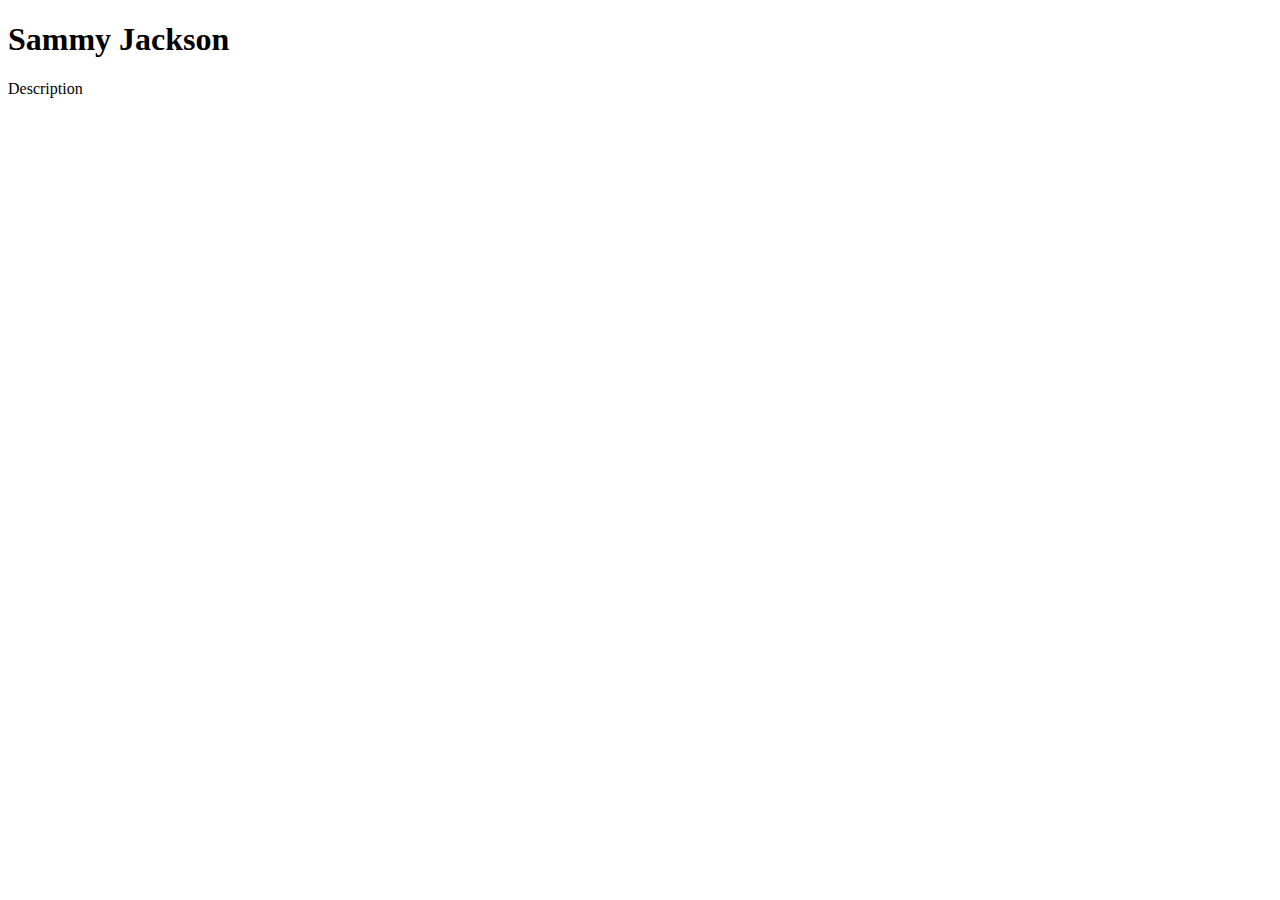
==== index.html @ c9e5ef68 "insert index" ====
<!DOCTYPE html>
<html lang="en">

	<head>
		<title>Sammy Jackson</title>
	</head>
	
	<body>
		<div class = "top header">
			<h1 id="TitleName">Sammy Jackson</h1>
		</div>
		
		<div class = "top description">
			<p>Description</p>
		</div>
	</body>
	
</html>
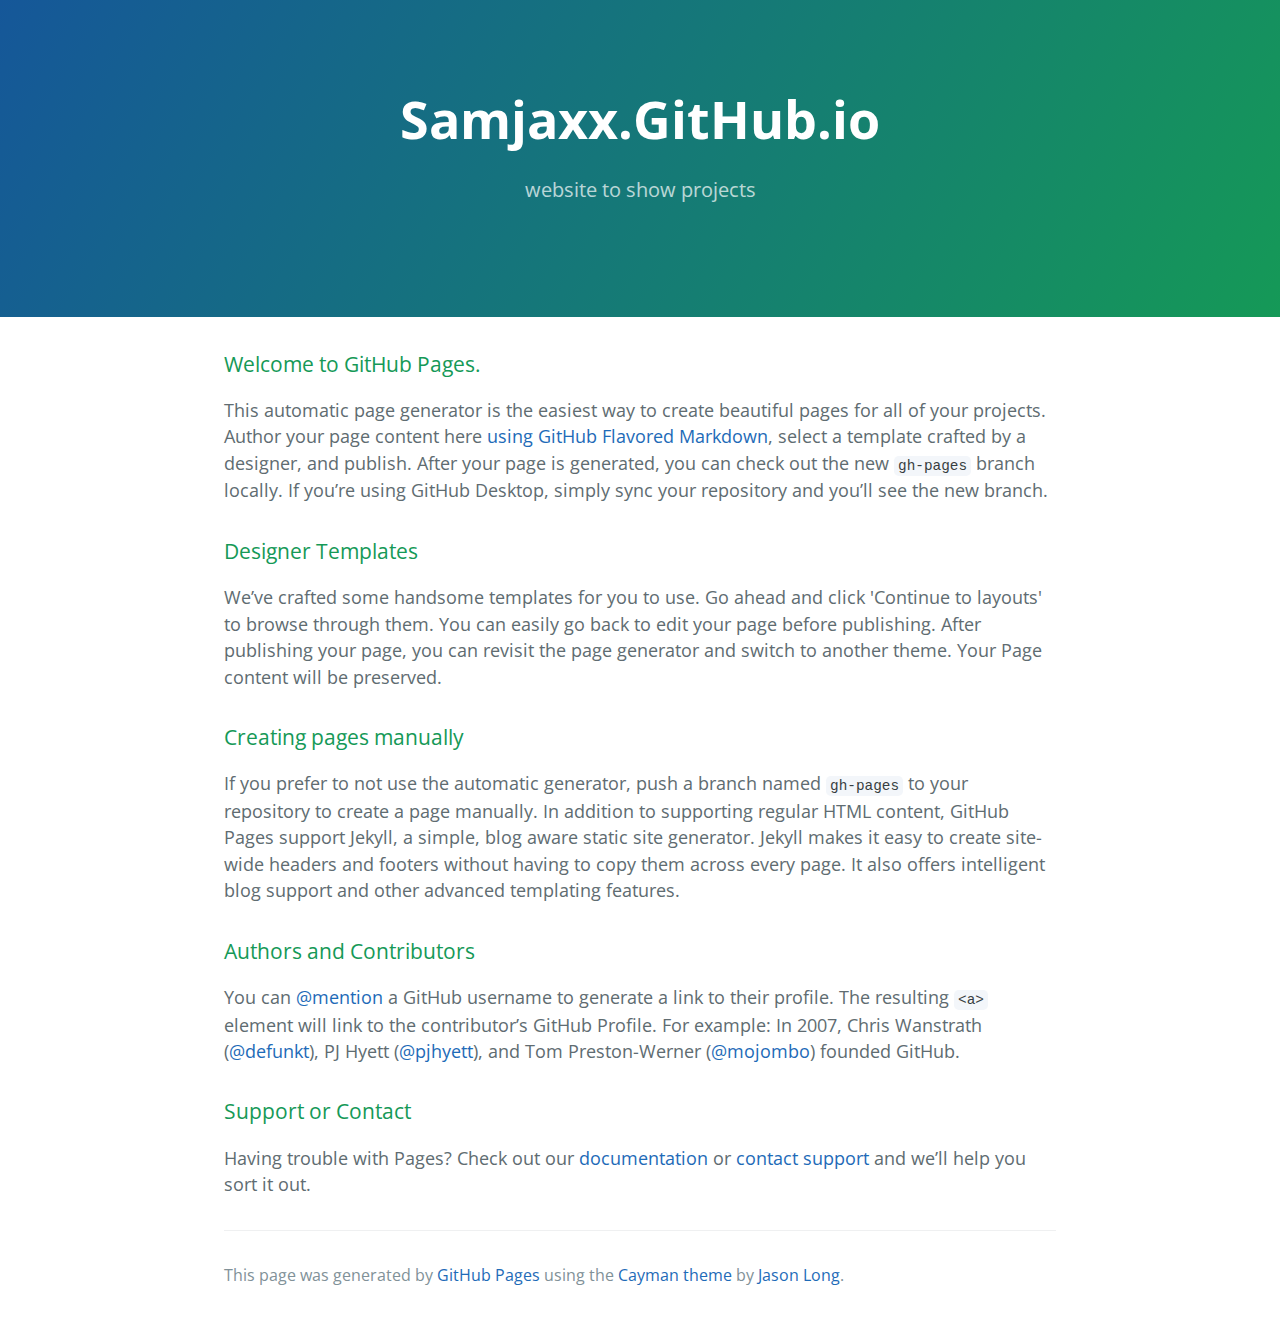
==== commit af7e8135: "Replace master branch with page content via GitHub" ====
--- a/index.html
+++ b/index.html
@@ -1,18 +1,53 @@
 <!DOCTYPE html>
-<html lang="en">
+<html lang="en-us">
+  <head>
+    <meta charset="UTF-8">
+    <title>Samjaxx.GitHub.io by samjaxx</title>
+    <meta name="viewport" content="width=device-width, initial-scale=1">
+    <link rel="stylesheet" type="text/css" href="stylesheets/normalize.css" media="screen">
+    <link href='https://fonts.googleapis.com/css?family=Open+Sans:400,700' rel='stylesheet' type='text/css'>
+    <link rel="stylesheet" type="text/css" href="stylesheets/stylesheet.css" media="screen">
+    <link rel="stylesheet" type="text/css" href="stylesheets/github-light.css" media="screen">
+  </head>
+  <body>
+    <section class="page-header">
+      <h1 class="project-name">Samjaxx.GitHub.io</h1>
+      <h2 class="project-tagline">website to show projects</h2>
+    </section>
 
-	<head>
-		<title>Sammy Jackson</title>
-	</head>
-	
-	<body>
-		<div class = "top header">
-			<h1 id="TitleName">Sammy Jackson</h1>
-		</div>
-		
-		<div class = "top description">
-			<p>Description</p>
-		</div>
-	</body>
-	
+    <section class="main-content">
+      <h3>
+<a id="welcome-to-github-pages" class="anchor" href="#welcome-to-github-pages" aria-hidden="true"><span class="octicon octicon-link"></span></a>Welcome to GitHub Pages.</h3>
+
+<p>This automatic page generator is the easiest way to create beautiful pages for all of your projects. Author your page content here <a href="https://guides.github.com/features/mastering-markdown/">using GitHub Flavored Markdown</a>, select a template crafted by a designer, and publish. After your page is generated, you can check out the new <code>gh-pages</code> branch locally. If you’re using GitHub Desktop, simply sync your repository and you’ll see the new branch.</p>
+
+<h3>
+<a id="designer-templates" class="anchor" href="#designer-templates" aria-hidden="true"><span class="octicon octicon-link"></span></a>Designer Templates</h3>
+
+<p>We’ve crafted some handsome templates for you to use. Go ahead and click 'Continue to layouts' to browse through them. You can easily go back to edit your page before publishing. After publishing your page, you can revisit the page generator and switch to another theme. Your Page content will be preserved.</p>
+
+<h3>
+<a id="creating-pages-manually" class="anchor" href="#creating-pages-manually" aria-hidden="true"><span class="octicon octicon-link"></span></a>Creating pages manually</h3>
+
+<p>If you prefer to not use the automatic generator, push a branch named <code>gh-pages</code> to your repository to create a page manually. In addition to supporting regular HTML content, GitHub Pages support Jekyll, a simple, blog aware static site generator. Jekyll makes it easy to create site-wide headers and footers without having to copy them across every page. It also offers intelligent blog support and other advanced templating features.</p>
+
+<h3>
+<a id="authors-and-contributors" class="anchor" href="#authors-and-contributors" aria-hidden="true"><span class="octicon octicon-link"></span></a>Authors and Contributors</h3>
+
+<p>You can <a href="https://github.com/blog/821" class="user-mention">@mention</a> a GitHub username to generate a link to their profile. The resulting <code>&lt;a&gt;</code> element will link to the contributor’s GitHub Profile. For example: In 2007, Chris Wanstrath (<a href="https://github.com/defunkt" class="user-mention">@defunkt</a>), PJ Hyett (<a href="https://github.com/pjhyett" class="user-mention">@pjhyett</a>), and Tom Preston-Werner (<a href="https://github.com/mojombo" class="user-mention">@mojombo</a>) founded GitHub.</p>
+
+<h3>
+<a id="support-or-contact" class="anchor" href="#support-or-contact" aria-hidden="true"><span class="octicon octicon-link"></span></a>Support or Contact</h3>
+
+<p>Having trouble with Pages? Check out our <a href="https://help.github.com/pages">documentation</a> or <a href="https://github.com/contact">contact support</a> and we’ll help you sort it out.</p>
+
+      <footer class="site-footer">
+
+        <span class="site-footer-credits">This page was generated by <a href="https://pages.github.com">GitHub Pages</a> using the <a href="https://github.com/jasonlong/cayman-theme">Cayman theme</a> by <a href="https://twitter.com/jasonlong">Jason Long</a>.</span>
+      </footer>
+
+    </section>
+
+  
+  </body>
 </html>
--- a/stylesheets/stylesheet.css
+++ b/stylesheets/stylesheet.css
@@ -0,0 +1,245 @@
+* {
+  box-sizing: border-box; }
+
+body {
+  padding: 0;
+  margin: 0;
+  font-family: "Open Sans", "Helvetica Neue", Helvetica, Arial, sans-serif;
+  font-size: 16px;
+  line-height: 1.5;
+  color: #606c71; }
+
+a {
+  color: #1e6bb8;
+  text-decoration: none; }
+  a:hover {
+    text-decoration: underline; }
+
+.btn {
+  display: inline-block;
+  margin-bottom: 1rem;
+  color: rgba(255, 255, 255, 0.7);
+  background-color: rgba(255, 255, 255, 0.08);
+  border-color: rgba(255, 255, 255, 0.2);
+  border-style: solid;
+  border-width: 1px;
+  border-radius: 0.3rem;
+  transition: color 0.2s, background-color 0.2s, border-color 0.2s; }
+  .btn + .btn {
+    margin-left: 1rem; }
+
+.btn:hover {
+  color: rgba(255, 255, 255, 0.8);
+  text-decoration: none;
+  background-color: rgba(255, 255, 255, 0.2);
+  border-color: rgba(255, 255, 255, 0.3); }
+
+@media screen and (min-width: 64em) {
+  .btn {
+    padding: 0.75rem 1rem; } }
+
+@media screen and (min-width: 42em) and (max-width: 64em) {
+  .btn {
+    padding: 0.6rem 0.9rem;
+    font-size: 0.9rem; } }
+
+@media screen and (max-width: 42em) {
+  .btn {
+    display: block;
+    width: 100%;
+    padding: 0.75rem;
+    font-size: 0.9rem; }
+    .btn + .btn {
+      margin-top: 1rem;
+      margin-left: 0; } }
+
+.page-header {
+  color: #fff;
+  text-align: center;
+  background-color: #159957;
+  background-image: linear-gradient(120deg, #155799, #159957); }
+
+@media screen and (min-width: 64em) {
+  .page-header {
+    padding: 5rem 6rem; } }
+
+@media screen and (min-width: 42em) and (max-width: 64em) {
+  .page-header {
+    padding: 3rem 4rem; } }
+
+@media screen and (max-width: 42em) {
+  .page-header {
+    padding: 2rem 1rem; } }
+
+.project-name {
+  margin-top: 0;
+  margin-bottom: 0.1rem; }
+
+@media screen and (min-width: 64em) {
+  .project-name {
+    font-size: 3.25rem; } }
+
+@media screen and (min-width: 42em) and (max-width: 64em) {
+  .project-name {
+    font-size: 2.25rem; } }
+
+@media screen and (max-width: 42em) {
+  .project-name {
+    font-size: 1.75rem; } }
+
+.project-tagline {
+  margin-bottom: 2rem;
+  font-weight: normal;
+  opacity: 0.7; }
+
+@media screen and (min-width: 64em) {
+  .project-tagline {
+    font-size: 1.25rem; } }
+
+@media screen and (min-width: 42em) and (max-width: 64em) {
+  .project-tagline {
+    font-size: 1.15rem; } }
+
+@media screen and (max-width: 42em) {
+  .project-tagline {
+    font-size: 1rem; } }
+
+.main-content :first-child {
+  margin-top: 0; }
+.main-content img {
+  max-width: 100%; }
+.main-content h1, .main-content h2, .main-content h3, .main-content h4, .main-content h5, .main-content h6 {
+  margin-top: 2rem;
+  margin-bottom: 1rem;
+  font-weight: normal;
+  color: #159957; }
+.main-content p {
+  margin-bottom: 1em; }
+.main-content code {
+  padding: 2px 4px;
+  font-family: Consolas, "Liberation Mono", Menlo, Courier, monospace;
+  font-size: 0.9rem;
+  color: #383e41;
+  background-color: #f3f6fa;
+  border-radius: 0.3rem; }
+.main-content pre {
+  padding: 0.8rem;
+  margin-top: 0;
+  margin-bottom: 1rem;
+  font: 1rem Consolas, "Liberation Mono", Menlo, Courier, monospace;
+  color: #567482;
+  word-wrap: normal;
+  background-color: #f3f6fa;
+  border: solid 1px #dce6f0;
+  border-radius: 0.3rem; }
+  .main-content pre > code {
+    padding: 0;
+    margin: 0;
+    font-size: 0.9rem;
+    color: #567482;
+    word-break: normal;
+    white-space: pre;
+    background: transparent;
+    border: 0; }
+.main-content .highlight {
+  margin-bottom: 1rem; }
+  .main-content .highlight pre {
+    margin-bottom: 0;
+    word-break: normal; }
+.main-content .highlight pre, .main-content pre {
+  padding: 0.8rem;
+  overflow: auto;
+  font-size: 0.9rem;
+  line-height: 1.45;
+  border-radius: 0.3rem; }
+.main-content pre code, .main-content pre tt {
+  display: inline;
+  max-width: initial;
+  padding: 0;
+  margin: 0;
+  overflow: initial;
+  line-height: inherit;
+  word-wrap: normal;
+  background-color: transparent;
+  border: 0; }
+  .main-content pre code:before, .main-content pre code:after, .main-content pre tt:before, .main-content pre tt:after {
+    content: normal; }
+.main-content ul, .main-content ol {
+  margin-top: 0; }
+.main-content blockquote {
+  padding: 0 1rem;
+  margin-left: 0;
+  color: #819198;
+  border-left: 0.3rem solid #dce6f0; }
+  .main-content blockquote > :first-child {
+    margin-top: 0; }
+  .main-content blockquote > :last-child {
+    margin-bottom: 0; }
+.main-content table {
+  display: block;
+  width: 100%;
+  overflow: auto;
+  word-break: normal;
+  word-break: keep-all; }
+  .main-content table th {
+    font-weight: bold; }
+  .main-content table th, .main-content table td {
+    padding: 0.5rem 1rem;
+    border: 1px solid #e9ebec; }
+.main-content dl {
+  padding: 0; }
+  .main-content dl dt {
+    padding: 0;
+    margin-top: 1rem;
+    font-size: 1rem;
+    font-weight: bold; }
+  .main-content dl dd {
+    padding: 0;
+    margin-bottom: 1rem; }
+.main-content hr {
+  height: 2px;
+  padding: 0;
+  margin: 1rem 0;
+  background-color: #eff0f1;
+  border: 0; }
+
+@media screen and (min-width: 64em) {
+  .main-content {
+    max-width: 64rem;
+    padding: 2rem 6rem;
+    margin: 0 auto;
+    font-size: 1.1rem; } }
+
+@media screen and (min-width: 42em) and (max-width: 64em) {
+  .main-content {
+    padding: 2rem 4rem;
+    font-size: 1.1rem; } }
+
+@media screen and (max-width: 42em) {
+  .main-content {
+    padding: 2rem 1rem;
+    font-size: 1rem; } }
+
+.site-footer {
+  padding-top: 2rem;
+  margin-top: 2rem;
+  border-top: solid 1px #eff0f1; }
+
+.site-footer-owner {
+  display: block;
+  font-weight: bold; }
+
+.site-footer-credits {
+  color: #819198; }
+
+@media screen and (min-width: 64em) {
+  .site-footer {
+    font-size: 1rem; } }
+
+@media screen and (min-width: 42em) and (max-width: 64em) {
+  .site-footer {
+    font-size: 1rem; } }
+
+@media screen and (max-width: 42em) {
+  .site-footer {
+    font-size: 0.9rem; } }
--- a/stylesheets/github-light.css
+++ b/stylesheets/github-light.css
@@ -0,0 +1,116 @@
+/*
+   Copyright 2014 GitHub Inc.
+
+   Licensed under the Apache License, Version 2.0 (the "License");
+   you may not use this file except in compliance with the License.
+   You may obtain a copy of the License at
+
+       http://www.apache.org/licenses/LICENSE-2.0
+
+   Unless required by applicable law or agreed to in writing, software
+   distributed under the License is distributed on an "AS IS" BASIS,
+   WITHOUT WARRANTIES OR CONDITIONS OF ANY KIND, either express or implied.
+   See the License for the specific language governing permissions and
+   limitations under the License.
+
+*/
+
+.pl-c /* comment */ {
+  color: #969896;
+}
+
+.pl-c1      /* constant, markup.raw, meta.diff.header, meta.module-reference, meta.property-name, support, support.constant, support.variable, variable.other.constant */,
+.pl-s .pl-v /* string variable */ {
+  color: #0086b3;
+}
+
+.pl-e  /* entity */,
+.pl-en /* entity.name */ {
+  color: #795da3;
+}
+
+.pl-s .pl-s1 /* string source */,
+.pl-smi      /* storage.modifier.import, storage.modifier.package, storage.type.java, variable.other, variable.parameter.function */ {
+  color: #333;
+}
+
+.pl-ent /* entity.name.tag */ {
+  color: #63a35c;
+}
+
+.pl-k /* keyword, storage, storage.type */ {
+  color: #a71d5d;
+}
+
+.pl-pds              /* punctuation.definition.string, string.regexp.character-class */,
+.pl-s                /* string */,
+.pl-s .pl-pse .pl-s1 /* string punctuation.section.embedded source */,
+.pl-sr               /* string.regexp */,
+.pl-sr .pl-cce       /* string.regexp constant.character.escape */,
+.pl-sr .pl-sra       /* string.regexp string.regexp.arbitrary-repitition */,
+.pl-sr .pl-sre       /* string.regexp source.ruby.embedded */ {
+  color: #183691;
+}
+
+.pl-v /* variable */ {
+  color: #ed6a43;
+}
+
+.pl-id /* invalid.deprecated */ {
+  color: #b52a1d;
+}
+
+.pl-ii /* invalid.illegal */ {
+  background-color: #b52a1d;
+  color: #f8f8f8;
+}
+
+.pl-sr .pl-cce /* string.regexp constant.character.escape */ {
+  color: #63a35c;
+  font-weight: bold;
+}
+
+.pl-ml /* markup.list */ {
+  color: #693a17;
+}
+
+.pl-mh        /* markup.heading */,
+.pl-mh .pl-en /* markup.heading entity.name */,
+.pl-ms        /* meta.separator */ {
+  color: #1d3e81;
+  font-weight: bold;
+}
+
+.pl-mq /* markup.quote */ {
+  color: #008080;
+}
+
+.pl-mi /* markup.italic */ {
+  color: #333;
+  font-style: italic;
+}
+
+.pl-mb /* markup.bold */ {
+  color: #333;
+  font-weight: bold;
+}
+
+.pl-md /* markup.deleted, meta.diff.header.from-file */ {
+  background-color: #ffecec;
+  color: #bd2c00;
+}
+
+.pl-mi1 /* markup.inserted, meta.diff.header.to-file */ {
+  background-color: #eaffea;
+  color: #55a532;
+}
+
+.pl-mdr /* meta.diff.range */ {
+  color: #795da3;
+  font-weight: bold;
+}
+
+.pl-mo /* meta.output */ {
+  color: #1d3e81;
+}
+
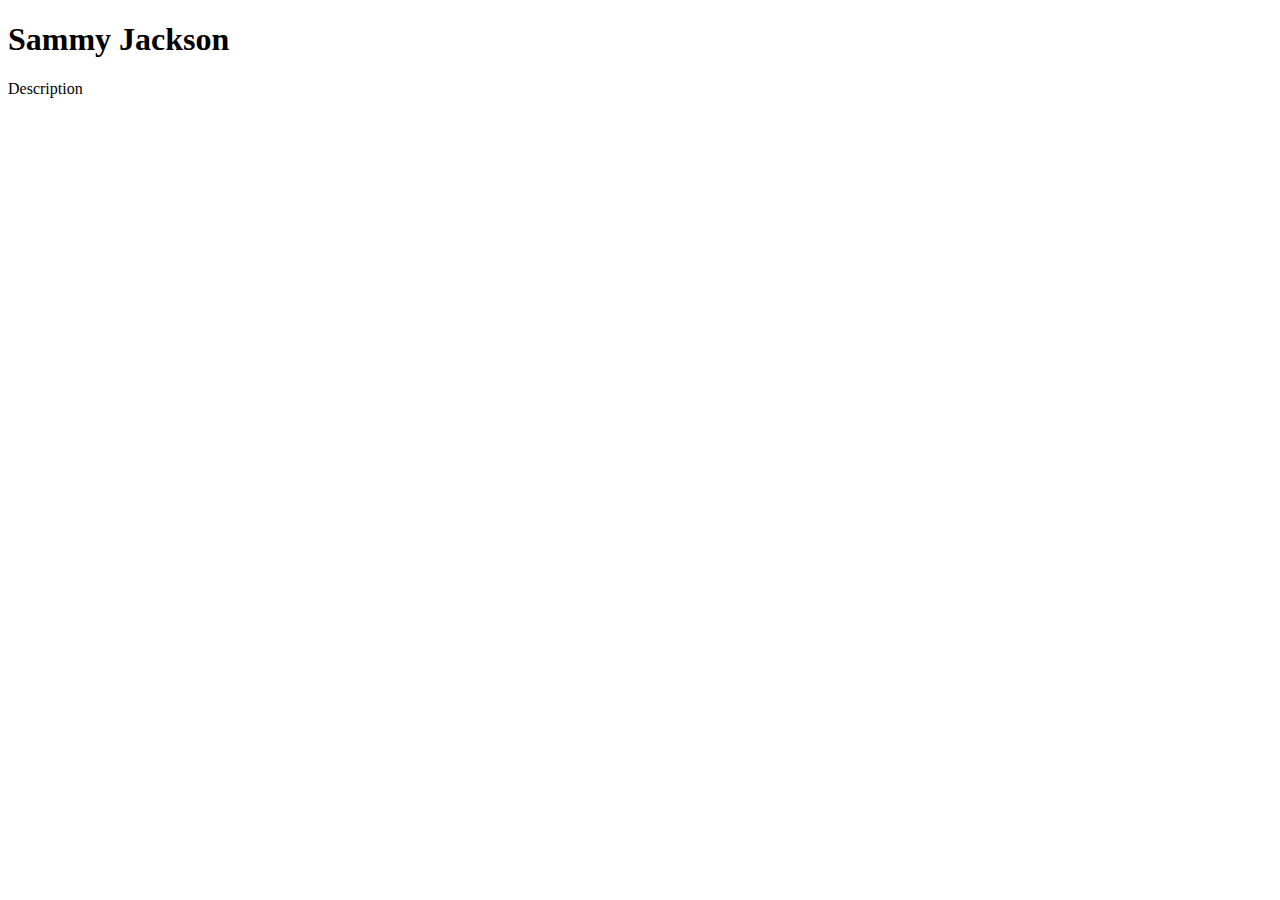
==== commit 4dc3743e: "ending tag" ====
--- a/index.html
+++ b/index.html
@@ -1,53 +1,17 @@
 <!DOCTYPE html>
-<html lang="en-us">
-  <head>
-    <meta charset="UTF-8">
-    <title>Samjaxx.GitHub.io by samjaxx</title>
-    <meta name="viewport" content="width=device-width, initial-scale=1">
-    <link rel="stylesheet" type="text/css" href="stylesheets/normalize.css" media="screen">
-    <link href='https://fonts.googleapis.com/css?family=Open+Sans:400,700' rel='stylesheet' type='text/css'>
-    <link rel="stylesheet" type="text/css" href="stylesheets/stylesheet.css" media="screen">
-    <link rel="stylesheet" type="text/css" href="stylesheets/github-light.css" media="screen">
-  </head>
-  <body>
-    <section class="page-header">
-      <h1 class="project-name">Samjaxx.GitHub.io</h1>
-      <h2 class="project-tagline">website to show projects</h2>
-    </section>
+<html lang="en">
 
-    <section class="main-content">
-      <h3>
-<a id="welcome-to-github-pages" class="anchor" href="#welcome-to-github-pages" aria-hidden="true"><span class="octicon octicon-link"></span></a>Welcome to GitHub Pages.</h3>
-
-<p>This automatic page generator is the easiest way to create beautiful pages for all of your projects. Author your page content here <a href="https://guides.github.com/features/mastering-markdown/">using GitHub Flavored Markdown</a>, select a template crafted by a designer, and publish. After your page is generated, you can check out the new <code>gh-pages</code> branch locally. If you’re using GitHub Desktop, simply sync your repository and you’ll see the new branch.</p>
-
-<h3>
-<a id="designer-templates" class="anchor" href="#designer-templates" aria-hidden="true"><span class="octicon octicon-link"></span></a>Designer Templates</h3>
-
-<p>We’ve crafted some handsome templates for you to use. Go ahead and click 'Continue to layouts' to browse through them. You can easily go back to edit your page before publishing. After publishing your page, you can revisit the page generator and switch to another theme. Your Page content will be preserved.</p>
-
-<h3>
-<a id="creating-pages-manually" class="anchor" href="#creating-pages-manually" aria-hidden="true"><span class="octicon octicon-link"></span></a>Creating pages manually</h3>
-
-<p>If you prefer to not use the automatic generator, push a branch named <code>gh-pages</code> to your repository to create a page manually. In addition to supporting regular HTML content, GitHub Pages support Jekyll, a simple, blog aware static site generator. Jekyll makes it easy to create site-wide headers and footers without having to copy them across every page. It also offers intelligent blog support and other advanced templating features.</p>
-
-<h3>
-<a id="authors-and-contributors" class="anchor" href="#authors-and-contributors" aria-hidden="true"><span class="octicon octicon-link"></span></a>Authors and Contributors</h3>
-
-<p>You can <a href="https://github.com/blog/821" class="user-mention">@mention</a> a GitHub username to generate a link to their profile. The resulting <code>&lt;a&gt;</code> element will link to the contributor’s GitHub Profile. For example: In 2007, Chris Wanstrath (<a href="https://github.com/defunkt" class="user-mention">@defunkt</a>), PJ Hyett (<a href="https://github.com/pjhyett" class="user-mention">@pjhyett</a>), and Tom Preston-Werner (<a href="https://github.com/mojombo" class="user-mention">@mojombo</a>) founded GitHub.</p>
-
-<h3>
-<a id="support-or-contact" class="anchor" href="#support-or-contact" aria-hidden="true"><span class="octicon octicon-link"></span></a>Support or Contact</h3>
-
-<p>Having trouble with Pages? Check out our <a href="https://help.github.com/pages">documentation</a> or <a href="https://github.com/contact">contact support</a> and we’ll help you sort it out.</p>
-
-      <footer class="site-footer">
-
-        <span class="site-footer-credits">This page was generated by <a href="https://pages.github.com">GitHub Pages</a> using the <a href="https://github.com/jasonlong/cayman-theme">Cayman theme</a> by <a href="https://twitter.com/jasonlong">Jason Long</a>.</span>
-      </footer>
-
-    </section>
-
-  
-  </body>
-</html>
+	<head>
+		<title>Sammy Jackson</title>
+	</head>
+	
+	<body>
+		<div class = "top header">
+			<h1 id="TitleName">Sammy Jackson</h1>
+		</div>
+		
+		<div class = "top description">
+			<p>Description</p>
+		</div>
+	</body>
+</html>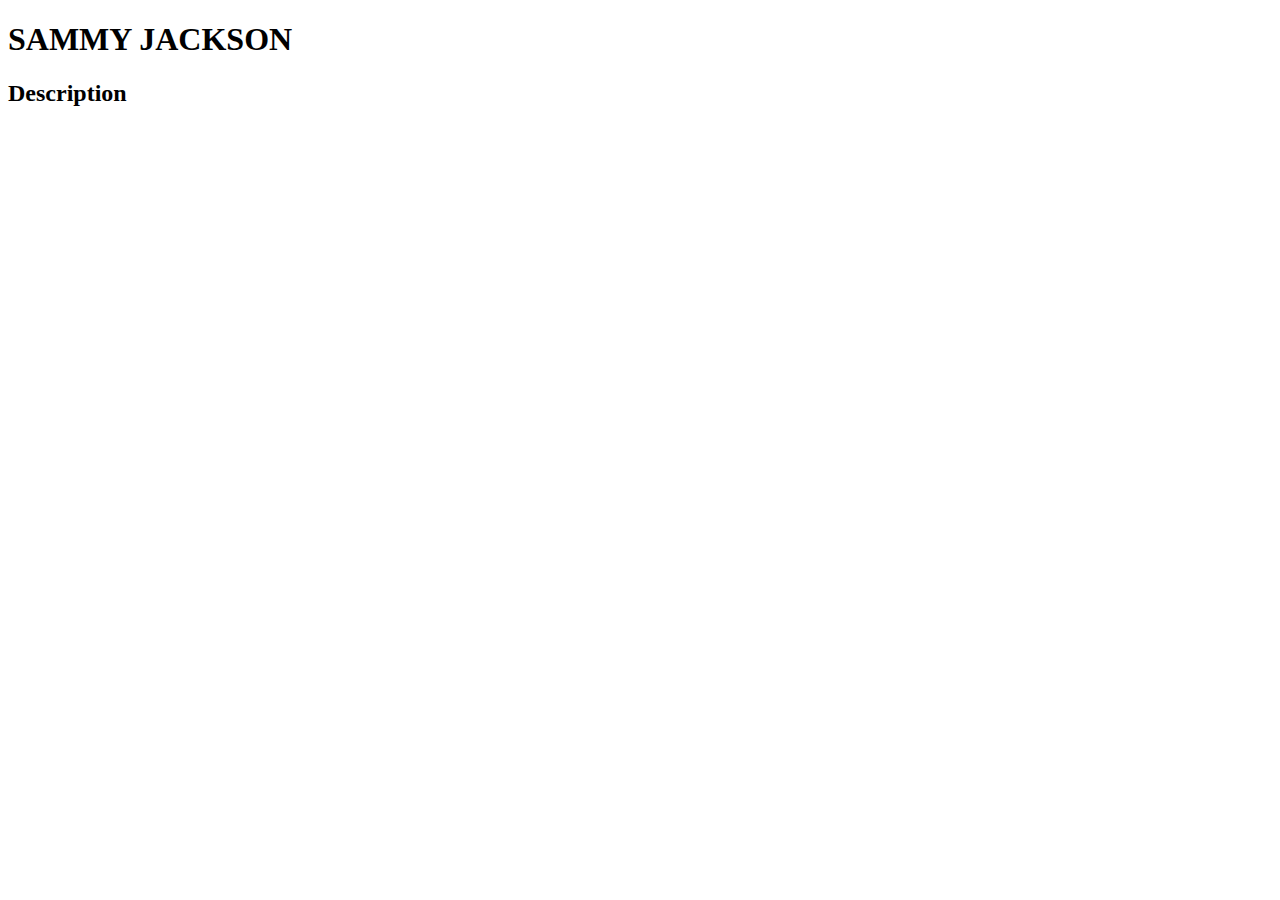
==== commit ce708b13: "update index to incorporate css" ====
--- a/index.html
+++ b/index.html
@@ -1,17 +1,26 @@
-<!DOCTYPE html>
-<html lang="en">
-
-	<head>
-		<title>Sammy Jackson</title>
-	</head>
-	
-	<body>
-		<div class = "top header">
-			<h1 id="TitleName">Sammy Jackson</h1>
-		</div>
-		
-		<div class = "top description">
-			<p>Description</p>
-		</div>
-	</body>
-</html>+<!DOCTYPE html> 
+<html lang="en"> 
+
+
+	<head> 
+		<meta name="description" content="Sammy Jackson's Personal Website">
+	
+		<title>Sammy Jackson | Personal Website</title> 
+		
+		<link rel="stylesheet" href="css/main.css">
+		
+		<script src="js/main.js"></script>
+	</head> 
+	 
+	<body> 
+		<header>
+			<div id="name">
+			<!-- <a href="/"> -->
+				<h1>SAMMY JACKSON</h1>
+				<h2>Description</h2>
+			<!-- </a> -->
+			</div>
+		</header>
+	</body>
+
+</html> 
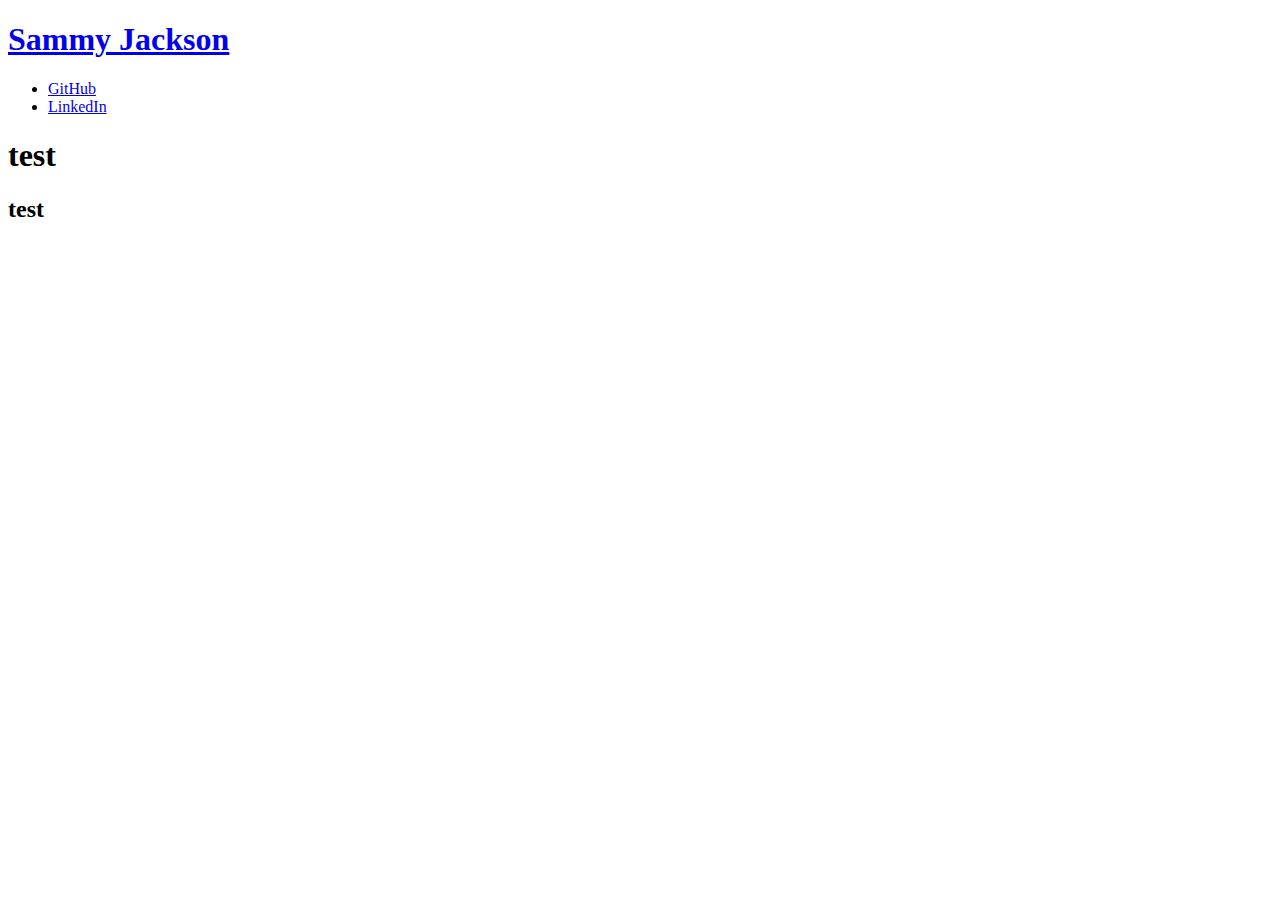
==== commit f23e710a: "mobile test" ====
--- a/index.html
+++ b/index.html
@@ -1,26 +1,50 @@
-<!DOCTYPE html> 
-<html lang="en"> 
-
-
-	<head> 
-		<meta name="description" content="Sammy Jackson's Personal Website">
-	
-		<title>Sammy Jackson | Personal Website</title> 
-		
-		<link rel="stylesheet" href="css/main.css">
-		
-		<script src="js/main.js"></script>
-	</head> 
-	 
-	<body> 
-		<header>
-			<div id="name">
-			<!-- <a href="/"> -->
-				<h1>SAMMY JACKSON</h1>
-				<h2>Description</h2>
-			<!-- </a> -->
-			</div>
-		</header>
-	</body>
-
-</html> 
+<!DOCTYPE html> 
+<html lang="en"> 
+
+
+	<head> 
+		<meta name="description" content="Sammy Jackson's Personal Website">
+		<meta name="viewport" content="width=device-width">
+
+		
+		<title>Sammy Jackson | Personal Website</title> 
+		
+		<link href='https://fonts.googleapis.com/css?family=Asap:400,700' rel='stylesheet' type='text/css'>
+		<link href='https://fonts.googleapis.com/css?family=Lobster' rel='stylesheet' type='text/css'>
+		<link rel="stylesheet" href="css/main.css">
+		
+		<script src="js/main.js"></script>
+	</head> 
+	 
+	<body> 
+	<div class="container">
+		<header>
+			<div class="logo">
+			
+				<div id="name">
+					<h1><a href="index.html">Sammy Jackson</a></h1>
+				</div>
+				
+				<div class="links">
+				<ul>
+					<li><a href="https://github.com/samjaxx/">GitHub</a></li>
+					<li><a href="https://ca.linkedin.com/in/jackss6">LinkedIn</a></li>
+					
+				</ul>
+				</div>
+				
+				<nav>
+			</div>
+			
+		</header>
+		
+		<h1>test</h1>
+		<h2>test</h2>
+		
+		<footer>
+			<p></p>
+		</footer>
+		</div>
+	</body>
+
+</html> 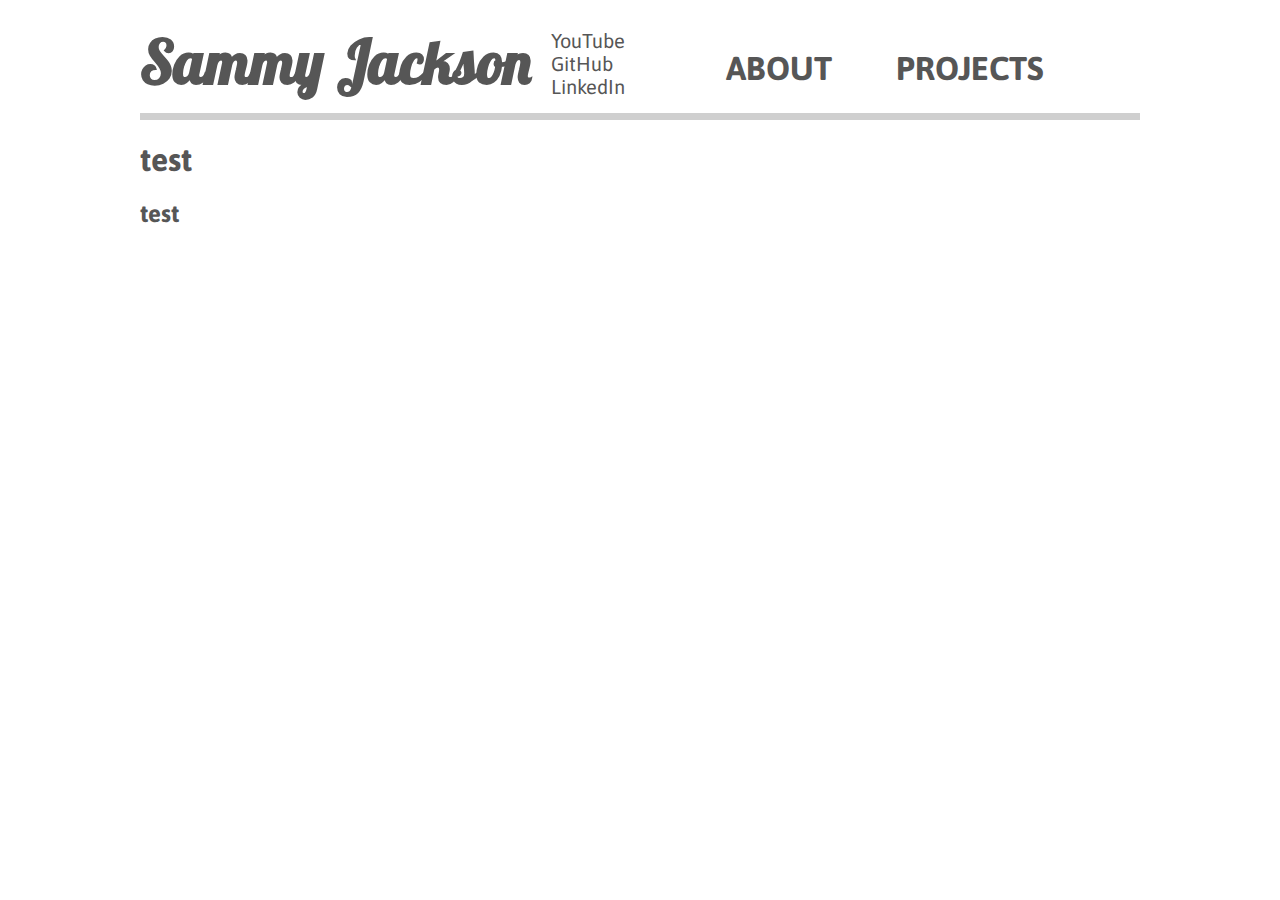
==== commit 2d6f6b00: "fixing layout" ====
--- a/index.html
+++ b/index.html
@@ -26,24 +26,42 @@
 				</div>
 				
 				<div class="links">
+					<ul>
+						<li><a href="https://www.youtube.com/user/sammyJAXXSON" target="_blank">YouTube</a></li>
+						<li><a href="https://github.com/samjaxx/" target="_blank">GitHub</a></li>
+						<li><a href="https://ca.linkedin.com/in/jackss6" target="_blank">LinkedIn</a></li>
+					
+					</ul>
+				</div>
+				
+			</div>
+			
+			<div class="tabs">
+			
+			<div id="border-line-2"></div>
+			
 				<ul>
-					<li><a href="https://github.com/samjaxx/">GitHub</a></li>
-					<li><a href="https://ca.linkedin.com/in/jackss6">LinkedIn</a></li>
+					<li><a href="about.html">ABOUT</a></li>
+					<li><a href="projects.html">PROJECTS</a></li>
 					
 				</ul>
-				</div>
 				
-				<nav>
 			</div>
 			
 		</header>
+			
+			
+		<div id="border-line"></div>
 		
+		
+			
 		<h1>test</h1>
 		<h2>test</h2>
 		
 		<footer>
 			<p></p>
 		</footer>
+		
 		</div>
 	</body>
 
--- a/css/main.css
+++ b/css/main.css
@@ -0,0 +1,199 @@
+/* Testing */
+
+div {
+  color: #565656;
+}
+
+body {
+	font-family: 'Asap', sans-serif;
+	padding-top: 5px;
+	padding-bottom: 20px;
+}
+
+header {
+	height: 100px;
+}
+
+.container {
+	margin: auto;
+    width: 1000px;
+    display: block;
+	/*background-color: #f96363;*/
+}
+
+.logo {
+	width: 530px;
+	text-align: left;
+	float: left;
+	display: block;
+	/*background-color: #638bf9;*/
+}
+
+.tabs {
+	width: 450px;
+	text-align: center;
+	margin-left: 500px;
+	padding-top: 20px;
+	display:block;
+	/*background-color: #28ea5c;*/
+}
+
+.tabs ul {
+	
+}
+
+.tabs li {
+	display: inline;
+	padding: 30px;
+	font-size: 33px;
+	font-weight: 700;
+	/*background-color: #eab128;*/
+}
+
+a {
+	text-decoration:none;
+	color: #565656;
+}
+
+#name  h1, #name h2 {
+	
+}
+
+#name h1 {
+	font-family: 'Lobster', cursive;
+	font-size: 60px;
+	line-height: 30%;
+	float: left;
+	/*background-color: #28ea5c;*/
+}
+
+#name h2 {
+	font-size: 20px;
+	/*color: */
+}
+
+.links {
+	/*background-color: #eab128;*/
+}
+
+.links ul {
+	
+	padding: 0px;
+}
+
+.links li {
+	display: inline;
+	padding-left: 20px;
+	font-size: 20px;
+	/*background-color: #eab128;*/
+}
+
+.links a:hover, .tabs a:hover{
+	color: #003287;
+}
+
+#border-line {
+	border-bottom: 7px solid #CFCFCF;
+}
+
+@media only screen and (max-width: 1024px) {
+	header {
+		height: 110px;
+	}
+	
+    .container {width: 620px;}
+	
+	.logo  {width: 300px; text-align: center;}
+	
+	.tabs  {
+		width: 320px;
+		padding-top: 35px;
+		margin-left: 300px;
+	}
+	
+	.tabs li {
+			padding: 20px;
+			font-size: 25px;
+	}
+	
+	#name h1{font-size: 45px; float: none;}
+	
+	.links li {
+		font-size: 18px;
+		padding: 10px;
+	}
+}
+
+@media only screen and (max-width: 640px) {
+	header {
+		height: 160px;
+	}
+	
+    .container {width: 450px;}
+	
+	.logo  {width: 450px; text-align: center;}
+	
+	.tabs  {
+		width: 450px;
+		padding-top: 120px;
+		margin-left: 0px;
+	}
+	
+	.tabs ul {margin-left: -40px;}
+	
+	.tabs li {
+			padding: 20px;
+			font-size: 30px;
+	}
+	
+	#name h1{font-size: 60px; float: none;}
+	
+	.links li {
+		font-size: 20px;
+		padding: 20px;
+	}
+	
+	#border-line {
+		padding-top: 40px;
+	}
+	
+	#border-line-2 {
+		padding-top: 10px;
+		border-bottom: 7px solid #CFCFCF;
+	}
+}
+
+@media only screen and (max-width: 480px) {
+	header {
+		height: 160px;
+	}
+    .container {width: 320px;}
+	
+	.logo  {width: 320px; text-align: center;}
+	
+	.tabs  {
+		width: 320px;
+		padding-top: 115px;
+	}
+	
+	.tabs li {
+			padding: 20px;
+			font-size: 25px;
+	}
+	
+	#name h1{font-size: 47px; float: none;}
+	
+	.links li {
+		font-size: 17px;
+		padding: 17;
+	}
+	
+	#border-line {
+		padding-top: 20px;
+	}
+	
+	#border-line-2 {
+		padding-top: 0px;
+		border-bottom: 7px solid #CFCFCF;
+	}
+}